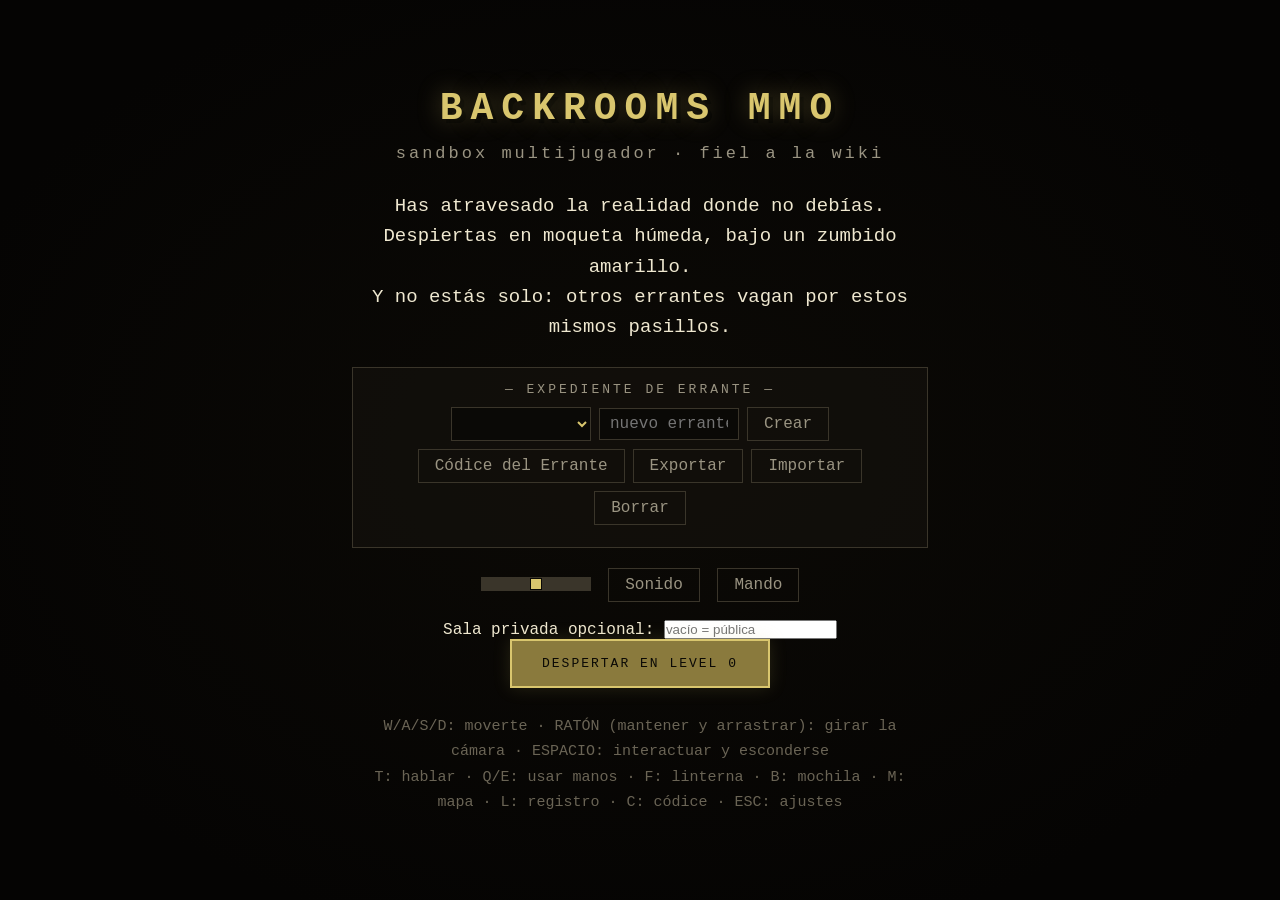
==== game/index.html @ 7c9f1ec0 "v26: sube versión y cache-bust tras la tanda de PRs comunitarios VERSION_JUEGO v25 -> v26 y ?v=251 -" ====
<!doctype html>
<html lang="es">
<head>
<meta charset="utf-8">
<meta name="viewport" content="width=device-width, initial-scale=1">
<title>BACKROOMS MMO</title>
<link rel="stylesheet" href="css/style.css?v=252">
</head>
<body>
<div id="app">
  <!-- Pantalla de título -->
  <div id="screen-title" class="screen">
    <div class="title-box">
      <h1 class="glitch">BACKROOMS MMO</h1>
      <p class="subtitle">sandbox multijugador · fiel a la wiki</p>
      <p class="intro-text">Has atravesado la realidad donde no debías.<br>
      Despiertas en moqueta húmeda, bajo un zumbido amarillo.<br>
      Y no estás solo: otros errantes vagan por estos mismos pasillos.</p>
      <div id="profile-box">
        <p class="profile-title">— EXPEDIENTE DE ERRANTE —</p>
        <div class="profile-row">
          <select id="profile-select"></select>
          <input id="profile-name" type="text" spellcheck="false" placeholder="nuevo errante…" maxlength="24">
          <button id="btn-profile-create" class="btn-small">Crear</button>
        </div>
        <p id="profile-records"></p>
        <div class="profile-row">
          <button id="btn-codex" class="btn-small"><span data-icon="libro" data-icon-size="13"></span> Códice del Errante</button>
          <button id="btn-profile-export" class="btn-small">Exportar</button>
          <button id="btn-profile-import" class="btn-small">Importar</button>
          <input id="profile-import-file" type="file" accept=".json,application/json" style="display:none">
          <button id="btn-profile-del" class="btn-small">Borrar</button>
        </div>
      </div>
      <div class="seed-row">
        <input id="seed-input" type="hidden">
        <label><span data-icon="altavoz" data-icon-size="13"></span> <input type="range" id="vol-slider-title" min="0" max="100" step="1" style="vertical-align:middle;width:110px"></label>
        <button id="btn-sound-menu-title" class="btn-small" style="margin-left:8px;margin-top:0"><span data-icon="engranaje" data-icon-size="13"></span> Sonido</button>
        <button id="btn-gamepad-title" class="btn-small" style="margin-left:8px;margin-top:0">Mando</button>
      </div>
      <div class="room-row">
        <label>Sala privada opcional:
          <input id="room-input" type="password" spellcheck="false" autocomplete="off" placeholder="vacío = pública" maxlength="32">
        </label>
      </div>
      <button id="btn-start" class="btn-big">DESPERTAR EN LEVEL 0</button>
      <p id="title-net" class="warn" style="display:none"></p>
      <button id="btn-continue" class="btn-small" style="display:none">Continuar partida guardada</button>
      <p class="hint">W/A/S/D: moverte · RATÓN (mantener y arrastrar): girar la cámara · ESPACIO: interactuar y esconderse<br>
      T: hablar · Q/E: usar manos · F: linterna · B: mochila · M: mapa · L: registro · C: códice · ESC: ajustes</p>
    </div>
  </div>

  <!-- Tarjeta de entrada a nivel -->
  <div id="screen-card" class="screen" style="display:none">
    <div class="level-card">
      <div class="card-danger" id="card-danger"></div>
      <h2 id="card-name"></h2>
      <p class="card-class" id="card-class"></p>
      <p class="card-desc" id="card-desc"></p>
      <blockquote class="card-quote" id="card-quote"></blockquote>
      <div class="card-rules" id="card-rules"></div>
      <div class="card-foot">
        <a id="card-wiki" href="#" target="_blank" rel="noopener"><span data-icon="libro" data-icon-size="13"></span> Leer la página completa en la wiki</a>
        <button id="btn-enter" class="btn-big">ENTRAR</button>
      </div>
    </div>
  </div>

  <!-- Juego -->
  <div id="screen-game" style="display:none">
    <div id="game-wrap">
      <canvas id="gl-canvas" width="960" height="600" style="display:none"></canvas>
      <canvas id="game-canvas" width="960" height="600"></canvas>
      <button id="btn-log" title="Registro completo (L)"></button>
      <div id="log-panel" style="display:none">
        <h3><span data-icon="pergamino" data-icon-size="14"></span> Registro</h3>
        <div id="log-full"></div>
        <button id="btn-log-close" class="btn-small">Cerrar (L)</button>
      </div>
      <div id="moodles"></div>
      <!-- barras de estado (solo guardián: se habilitan con la contraseña de admin) -->
      <div id="debug-stats" style="display:none">
        <div class="dbg-fila"><span class="dbg-lab">Salud</span><div class="dbg-track"><div id="dbg-salud" class="dbg-fill"></div></div><span class="dbg-v" id="dbg-salud-v"></span></div>
        <div class="dbg-fila"><span class="dbg-lab">Comida</span><div class="dbg-track"><div id="dbg-comida" class="dbg-fill"></div></div><span class="dbg-v" id="dbg-comida-v"></span></div>
        <div class="dbg-fila"><span class="dbg-lab">Bebida</span><div class="dbg-track"><div id="dbg-bebida" class="dbg-fill"></div></div><span class="dbg-v" id="dbg-bebida-v"></span></div>
        <div class="dbg-fila"><span class="dbg-lab">Cordura</span><div class="dbg-track"><div id="dbg-cordura" class="dbg-fill"></div></div><span class="dbg-v" id="dbg-cordura-v"></span></div>
      </div>
      <div id="hud-manos">
        <div class="mano-slot" id="mano-0" title="Mano izquierda"></div>
        <div class="mano-slot" id="mano-1" title="Mano derecha"></div>
        <button id="btn-mochila" title="Mochila (B)"></button>
      </div>
      <div id="backpack-panel" style="display:none">
        <div class="modal-box" id="backpack-box">
          <h3><span data-icon="mochila" data-icon-size="20"></span> Mochila del errante</h3>
          <div id="backpack-layout">
            <div class="bp-mano-col">
              <div class="mano-slot bp-mano" id="bp-mano-0" title="Mano izquierda"></div>
              <span class="bp-label">mano izq.<br>(tecla Q)</span>
            </div>
            <div id="backpack-slots"></div>
            <div class="bp-mano-col">
              <div class="mano-slot bp-mano" id="bp-mano-1" title="Mano derecha"></div>
              <span class="bp-label">mano der.<br>(tecla E)</span>
            </div>
          </div>
          <div id="bp-equipo">
            <span class="bp-eq-label">Vistiendo</span>
            <div class="eq-slot" id="eq-cara" data-tipo="cara"><span class="eq-ph">cara</span></div>
            <div class="eq-slot" id="eq-cuerpo" data-tipo="cuerpo"><span class="eq-ph">cuerpo</span></div>
            <div class="eq-slot" id="eq-pies" data-tipo="pies"><span class="eq-ph">pies</span></div>
            <div id="bp-efectos"></div>
          </div>
          <p class="warn" id="bp-hint">Arrastra a una mano para empuñar, a una ranura de ropa para vestirte (clic: quitar).<br>Clic en un objeto: su ficha. En juego: clic en una mano (o Q/E) la usa.</p>
          <button id="btn-backpack-close" class="btn-small">Cerrar (B)</button>
        </div>
      </div>
      <div id="game-log"></div>
      <div id="dice-overlay" style="display:none"><div id="dice-box"><div id="dice-face">?</div><p id="dice-text"></p></div></div>
      <div id="exit-modal" style="display:none">
        <div class="modal-box">
          <h3><span data-icon="puerta" data-icon-size="15"></span> Salida encontrada</h3>
          <p id="exit-text"></p>
          <p id="exit-warn" class="warn"></p>
          <div class="modal-btns">
            <button id="btn-cross" class="btn-big">CRUZAR</button>
            <button id="btn-stay" class="btn-small">Quedarse</button>
          </div>
        </div>
      </div>
      <div id="journal-panel" style="display:none">
        <h3><span data-icon="libro" data-icon-size="14"></span> Diario de ruta</h3>
        <ol id="journal-list"></ol>
        <button id="btn-journal-close" class="btn-small">Cerrar (J)</button>
      </div>
      <div id="choice-modal" style="display:none">
        <div class="modal-box">
          <h3 id="choice-title"></h3>
          <p id="choice-text"></p>
          <div class="modal-btns" id="choice-btns"></div>
        </div>
      </div>
      <div id="instinto-modal" style="display:none">
        <div class="modal-box" id="instinto-box">
          <h3><span data-icon="ojo" data-icon-size="16"></span> Algo cambia en ti</h3>
          <p id="instinto-text">Las Backrooms te reconocen. Un instinto nuevo se abre paso bajo tu piel — elige cuál dejas entrar. <b>No hay vuelta atrás.</b></p>
          <div id="instinto-cards"></div>
          <p class="warn" style="font-size:13px">Sintonía <span id="instinto-nivel"></span>/100 — cuanto más te adaptas, menos te reconoce la realidad al escapar.</p>
        </div>
      </div>
    </div>
  </div>

  <div id="touch-controls" aria-label="Controles táctiles">
    <div class="touch-dpad">
      <button data-touch="up">▲</button>
      <button data-touch="left">◀</button>
      <button data-touch="down">▼</button>
      <button data-touch="right">▶</button>
    </div>
    <div class="touch-actions">
      <button data-touch="q"><span data-icon="mano" data-icon-size="22"></span></button>
      <button data-touch="e"><span data-icon="mano" data-icon-size="22" data-flip="1"></span></button>
      <button data-touch="act">ESP</button>
      <button data-touch="bag"><span data-icon="mochila" data-icon-size="22"></span></button>
      <button data-touch="map">MAP</button>
    </div>
  </div>

  <!-- Información de objeto -->
  <div id="item-modal" style="display:none">
    <div class="modal-box">
      <h3><span id="item-icon"></span> <span id="item-name"></span></h3>
      <p id="item-desc"></p>
      <p id="item-effect" class="item-effect"></p>
      <a id="item-wiki" href="#" target="_blank" rel="noopener" style="font-size:12px;color:#7a90a8">ficha en la wiki ↗</a>
      <div class="modal-btns">
        <button id="btn-item-use" class="btn-big" style="font-size:12px;padding:10px 20px">USAR</button>
        <button id="btn-item-equip" class="btn-big" style="font-size:12px;padding:10px 20px">EMPUÑAR</button>
        <button id="btn-item-throw" class="btn-small" title="Lánzalo lejos: el golpe distrae a las entidades">Arrojar (distraer)</button>
        <button id="btn-item-drop" class="btn-small">Tirar al suelo</button>
        <button id="btn-item-close" class="btn-small">Cerrar</button>
      </div>
    </div>
  </div>

  <!-- Ajustes de sonido -->
  <div id="sound-menu" style="display:none">
    <div class="modal-box">
      <h3><span data-icon="engranaje" data-icon-size="15"></span> Ajustes</h3>
      <div class="sound-row"><label>General</label><input type="range" id="snd-general" min="0" max="100"><span id="snd-general-v"></span></div>
      <div class="sound-row"><label>Efectos</label><input type="range" id="snd-fx" min="0" max="100"><span id="snd-fx-v"></span></div>
      <div class="sound-row"><label>Ambiente / música</label><input type="range" id="snd-amb" min="0" max="100"><span id="snd-amb-v"></span></div>
      <div class="sound-row"><label>Tirada de dado</label><label class="chk-row"><input type="checkbox" id="opt-dado"> mostrar animación</label></div>
      <div class="sound-row"><label>Pantalla</label><button id="btn-fullscreen" class="btn-small" style="margin-top:0">Pantalla completa</button></div>
      <div class="sound-row" id="admin-row"><label>🔑 Guardián</label>
        <input type="password" id="admin-clave" placeholder="contraseña de admin…" maxlength="64" autocomplete="off">
        <button id="btn-admin" class="btn-small" style="margin-top:0">Entrar</button>
      </div>
      <p id="admin-msg"></p>
      <div class="sound-row" id="debug-row" style="display:none"><label>🐞 Debug</label>
        <select id="debug-nivel"></select>
        <button id="btn-debug-tp" class="btn-small" style="margin-top:0">Teleport</button>
      </div>
      <div id="ctrl-list">
        <b>Controles</b><br>
        W/A/S/D moverte (relativo a la cámara) · RATÓN (mantener y arrastrar) girar la cámara<br>
        ESPACIO interactuar<br>
        Q/E (o clic en la mano) usar mano izq./der. · X esperar · F linterna<br>
        B mochila · 1-6 usar objeto · M mapa · L registro · J diario · C códice · ESC ajustes
      </div>
      <div class="modal-btns">
        <button id="btn-snd-mute" class="btn-small"></button>
        <button id="btn-gamepad-settings" class="btn-small">Configurar Mando</button>
        <button id="btn-snd-close" class="btn-small">Cerrar</button>
      </div>
      <p id="ajustes-version"></p>
    </div>
  </div>

  <!-- Ajustes de Mando -->
  <div id="gamepad-menu" style="display:none; position:absolute; inset:0; align-items:center; justify-content:center; background:rgba(0,0,0,0.8); z-index:90;">
    <div class="modal-box" style="width: 420px; max-width: 90%;">
      <h3>Configuración de Mando</h3>
      <div class="sound-row"><label>Vel. del Cursor</label><input type="range" id="opt-cursor-speed" min="2" max="25"><span id="opt-cursor-speed-v"></span></div>
      <div id="gamepad-mapping-list" style="margin: 15px 0; max-height: 250px; overflow-y: auto; text-align: left; font-size: 14px; border-top: 1px solid #3a352a; padding-top: 10px;">
        <!-- Llenado dinámicamente -->
      </div>
      <p id="gamepad-wait-msg" style="color:var(--amarillo); display:none; margin-bottom:10px;">Pulsa un botón en el mando...</p>
      <div class="modal-btns">
        <button id="btn-gamepad-default" class="btn-small">Por defecto</button>
        <button id="btn-gamepad-close" class="btn-small">Volver</button>
      </div>
    </div>
  </div>

  <!-- Minimapa ampliado -->
  <div id="minimap-big" style="display:none">
    <canvas id="minimap-big-canvas" width="560" height="560"></canvas>
    <p>clic derecho: marcar/borrar una casilla &middot; N o Esc: cerrar</p>
    <button id="minimap-clear" class="btn-small">Limpiar anotaciones</button>
  </div>

  <!-- Códice del Errante (superpuesto, accesible desde título y juego con C) -->
  <div id="codex-panel" style="display:none">
    <div class="codex-box">
      <h2><span data-icon="libro" data-icon-size="17"></span> Códice del Errante — <span id="codex-name"></span></h2>
      <p id="codex-records" class="codex-records"></p>
      <details class="cdx" id="cdx-niveles" open>
        <summary>Niveles transitados <span class="cdx-n" id="cdx-n-niveles"></span></summary>
        <div id="codex-levels"></div>
      </details>
      <details class="cdx">
        <summary>Colección — entidades <span class="cdx-n" id="cdx-n-ent"></span></summary>
        <div id="codex-entidades" class="col-grid"></div>
      </details>
      <details class="cdx">
        <summary>Colección — objetos <span class="cdx-n" id="cdx-n-obj"></span></summary>
        <div id="codex-objetos" class="col-grid"></div>
      </details>
      <details class="cdx">
        <summary>Salidas descubiertas <span class="cdx-n" id="cdx-n-sal"></span></summary>
        <div id="codex-salidas"></div>
      </details>
      <details class="cdx">
        <summary>Últimas expediciones <span class="cdx-n" id="cdx-n-hist"></span></summary>
        <ol id="codex-history"></ol>
      </details>
      <button id="btn-codex-close" class="btn-small">Cerrar (C)</button>
    </div>
  </div>

  <!-- Muerte / victoria -->
  <div id="screen-end" class="screen" style="display:none">
    <div class="end-box">
      <h1 id="end-title"></h1>
      <p id="end-cause"></p>
      <div id="end-stats"></div>
      <h3>Tu recorrido</h3>
      <ol id="end-journal"></ol>
      <button id="btn-again" class="btn-big">DESPERTAR DE NUEVO EN LEVEL 0</button>
      <button id="btn-end-codex" class="btn-small"><span data-icon="libro" data-icon-size="13"></span> Ver códice</button>
      <button id="btn-end-title" class="btn-small">Volver al título</button>
    </div>
  </div>

  <!-- capa de fundido entre pantallas (solo cosmética) -->
  <div id="fade"></div>
</div>

<!-- ?v= rompe la caché del edge (Cloudflare cachea .js/.css por defecto aunque
     el origen no lo pida): SUBIR el número en cada versión, junto con VERSION_JUEGO -->
<script src="js/data.js?v=252"></script>
<script src="js/engine/rng.js?v=252"></script>
<script src="js/mapgen/mapgen.js?v=252"></script>
<script src="js/engine/tiles.js?v=252"></script>
<script src="js/engine/sprites.js?v=252"></script>
<script src="js/engine/effects.js?v=252"></script>
<script src="js/audio-manifest.js?v=252"></script>
<script src="js/engine/sfx.js?v=252"></script>
<script src="js/engine/fov.js?v=252"></script>
<script src="js/systems/entities.js?v=252"></script>
<script src="js/systems/rules.js?v=252"></script>
<script src="js/engine/render.js?v=252"></script>
<script src="js/lib/three.min.js?v=252"></script>
<script src="js/lib/shaders/CopyShader.js?v=252"></script>
<script src="js/lib/shaders/LuminosityHighPassShader.js?v=252"></script>
<script src="js/lib/shaders/GammaCorrectionShader.js?v=252"></script>
<script src="js/lib/postprocessing/EffectComposer.js?v=252"></script>
<script src="js/lib/postprocessing/RenderPass.js?v=252"></script>
<script src="js/lib/postprocessing/ShaderPass.js?v=252"></script>
<script src="js/lib/postprocessing/UnrealBloomPass.js?v=252"></script>
<script src="js/engine/atmos3d.js?v=252"></script>
<script src="js/engine/render3d.js?v=252"></script>
<script src="js/systems/game.js?v=252"></script>
<script src="js/ui/icons.js?v=252"></script>
<script src="js/ui/ui.js?v=252"></script>
<script src="js/ui/minimap.js?v=252"></script>
<script src="js/sim/fisica.js?v=252"></script>
<script src="js/net/otros.js?v=252"></script>
<script src="js/net/cliente.js?v=252"></script>
<script src="js/main.js?v=252"></script>
</body>
</html>
---- game/css/style.css ----
/* BACKROOMS no-clip — estética terminal sucio / Darkwood */
@font-face { font-family: 'Press Start 2P'; src: url('../assets/fonts/PressStart2P-Regular.ttf') format('truetype'); font-display: swap; }
@font-face { font-family: 'VT323'; src: url('../assets/fonts/VT323-Regular.ttf') format('truetype'); font-display: swap; }
* { box-sizing: border-box; margin: 0; padding: 0; }
:root {
  --amarillo: #d9c66e;
  --amarillo-osc: #8a7a3d;
  --hueso: #efe8d0;
  --gris: #9a9482;
  --rojo: #c94a3a;
  --verde: #6aa86a;
  --panel: #14120d;
  --borde: #3a352a;
  --font-title: 'Press Start 2P', 'Courier New', monospace;
  --font-body: 'VT323', 'Courier New', monospace;
  /* --marco (border-image 9-slice) lo inyecta js/ui/icons.js al cargar */
}
html, body { height: 100%; background: #060504; color: var(--hueso);
  font-family: var(--font-body); overflow: hidden; }
#app { height: 100vh; display: flex; align-items: center; justify-content: center; }

/* iconos pixel-art (js/ui/icons.js) */
.icono { image-rendering: pixelated; vertical-align: -3px; }

/* capa de fundido entre pantallas (cosmética; el cambio real es síncrono) */
#fade { position: fixed; inset: 0; background: #000; opacity: 0;
  pointer-events: none; transition: opacity .28s ease-out; z-index: 60; }

/* marco pixel-art 9-slice para paneles importantes */
.marco { border: 8px solid transparent;
  border-image: var(--marco) 8 fill stretch; background: none; }

.screen { position: absolute; inset: 0; display: flex; align-items: center;
  justify-content: center; background: radial-gradient(ellipse at center, #0c0a06 0%, #050403 80%); z-index: 20; }

/* ---------- título ---------- */
.title-box { text-align: center; max-width: 640px; padding: 32px; }
.title-box h1 { font-family: var(--font-title); font-size: 38px; letter-spacing: 8px;
  color: var(--amarillo); line-height: 1.3;
  text-shadow: 0 0 24px rgba(217,198,110,.35), 4px 4px 0 #000; margin-bottom: 10px; }
.glitch { animation: flicker 4s infinite; }
@keyframes flicker {
  0%,93%,100% { opacity: 1; } 94% { opacity: .6; } 95% { opacity: 1; }
  96% { opacity: .3; } 97% { opacity: 1; }
}
.subtitle { color: var(--gris); letter-spacing: 3px; margin-bottom: 28px; font-size: 17px; }
.intro-text { color: var(--hueso); line-height: 1.6; margin-bottom: 24px; font-size: 19px; }
.seed-row { margin-bottom: 18px; color: var(--gris); font-size: 16px; }
.seed-row input { background: #0a0906; border: 1px solid var(--borde); color: var(--amarillo);
  font-family: inherit; font-size: 16px; padding: 6px 10px; width: 180px; }
.hint { margin-top: 26px; color: #6a6455; font-size: 15px; line-height: 1.7; }

.btn-big { display: inline-block; background: var(--amarillo-osc); color: #0a0906;
  border: 2px solid var(--amarillo); font-family: var(--font-title);
  font-size: 13px; letter-spacing: 2px; padding: 15px 30px; cursor: pointer;
  box-shadow: 0 0 18px rgba(217,198,110,.15); transition: all .15s; }
.btn-big:hover { background: var(--amarillo); box-shadow: 0 0 28px rgba(217,198,110,.4); }
.btn-big:active { transform: translateY(2px); box-shadow: 0 0 10px rgba(217,198,110,.2); }
.btn-small { display: inline-block; background: transparent; color: var(--gris);
  border: 1px solid var(--borde); font-family: inherit; font-size: 16px;
  padding: 7px 16px; cursor: pointer; margin-top: 12px; transition: all .12s; }
.btn-small:hover { color: var(--hueso); border-color: var(--gris); }
.btn-small:active { transform: translateY(1px); }

/* ---------- tarjeta de nivel ---------- */
.level-card { max-width: 680px; width: 92%; padding: 34px 38px; position: relative;
  border: 8px solid transparent; border-image: var(--marco) 8 fill stretch;
  box-shadow: 0 0 60px rgba(0,0,0,.9); }
.level-card.card-in { animation: card-in .35s ease-out; }
@keyframes card-in { from { opacity: 0; transform: translateY(16px); } }
.card-danger { position: absolute; top: -4px; left: -4px; right: -4px; height: 5px; }
.level-card h2 { font-family: var(--font-title); color: var(--amarillo);
  font-size: 17px; line-height: 1.5; margin-bottom: 8px; }
.card-class { color: var(--gris); font-size: 16px; letter-spacing: 1px; margin-bottom: 18px; }
.card-desc { line-height: 1.55; font-size: 19px; margin-bottom: 16px; }
.card-quote { border-left: 3px solid var(--amarillo-osc); padding-left: 14px;
  color: #b8ad8a; font-style: italic; font-size: 17px; margin-bottom: 18px; }
.card-rules { display: flex; flex-wrap: wrap; gap: 8px; margin-bottom: 22px; }
.card-rules span { background: #201c12; border: 1px solid var(--borde);
  padding: 4px 10px; font-size: 15px; color: #cfc49a; display: inline-flex;
  align-items: center; gap: 5px; }
.card-foot { display: flex; align-items: center; justify-content: space-between; }
.card-foot a { color: #7a90a8; font-size: 15px; }

/* ---------- juego ---------- */
#screen-game { position: absolute; inset: 0; display: flex; align-items: center;
  justify-content: center; background: #030302; padding: env(safe-area-inset-top) env(safe-area-inset-right) env(safe-area-inset-bottom) env(safe-area-inset-left); }
#game-wrap { position: relative; width: var(--game-w, 960px); height: var(--game-h, 600px);
  max-width: 100vw; max-height: calc(var(--vh, 1vh) * 100); touch-action: none; }
#game-canvas { display: block; width: 100%; height: 100%; background: #000; border: 1px solid #22201a;
  box-shadow: 0 0 80px rgba(0,0,0,1); image-rendering: pixelated; touch-action: none; }
#gl-canvas { position: absolute; top: 0; left: 0; width: 100%; height: 100%; border: 1px solid #22201a; touch-action: none; }
#game-wrap.modo3d #game-canvas { position: relative; background: transparent; box-shadow: none; }
#vol-slider-title { -webkit-appearance: none; appearance: none; width: 90px; height: 4px;
  background: #3a352a; outline: none; cursor: pointer; vertical-align: middle; }
#vol-slider-title::-webkit-slider-thumb {
  -webkit-appearance: none; appearance: none; width: 12px; height: 12px;
  background: var(--amarillo); border: 1px solid #0a0906; cursor: pointer; }
/* v16: botón-pergamino del registro completo + moodles de estado (arriba) */
#btn-log { position: absolute; top: 10px; left: 10px; width: 28px; height: 28px;
  background: rgba(10,9,6,.72); border: 1px solid var(--borde); cursor: pointer;
  display: flex; align-items: center; justify-content: center; z-index: 12; }
#btn-log:hover { border-color: var(--amarillo-osc); box-shadow: 0 0 8px rgba(217,198,110,.25); }
#log-panel { position: absolute; top: 44px; left: 10px; width: 360px; max-height: 68%;
  overflow: auto; background: rgba(12,11,7,.95); border: 1px solid var(--borde);
  padding: 12px 16px; z-index: 13; }
#log-panel h3 { color: var(--amarillo); font-size: 16px; margin-bottom: 8px; }
#log-full p { font-size: 14px; line-height: 1.45; color: #cfc8b0; margin-bottom: 1px; }
#log-full p.danger { color: #e88a7a; } #log-full p.good { color: #a8d8a0; }
#log-full p.event { color: #d8c88a; font-style: italic; }
#moodles { position: absolute; top: 10px; right: 10px; display: flex;
  flex-direction: column; gap: 6px; align-items: flex-end; pointer-events: auto; }
.moodle { width: 34px; height: 34px; border-radius: 50%; display: flex;
  align-items: center; justify-content: center; background: rgba(10,9,6,.75);
  border: 2px solid; box-shadow: 0 0 6px rgba(0,0,0,.6); }
.moodle-1 { border-color: #d9a531; }
.moodle-2 { border-color: #e0742c; }
.moodle-3 { border-color: #d94a35; animation: moodle-pulse 1.1s infinite; }
.moodle-sint { border-color: var(--amarillo); box-shadow: 0 0 10px rgba(217,198,110,.35); }
@keyframes moodle-pulse { 50% { transform: scale(1.14); box-shadow: 0 0 12px rgba(217,74,53,.55); } }

/* ---------- Instintos (v18) ---------- */
#instinto-modal { position: absolute; inset: 0; background: rgba(0,0,0,.72);
  display: flex; align-items: center; justify-content: center; z-index: 19; }
#instinto-box { max-width: 620px; }
#instinto-cards { display: flex; gap: 12px; margin: 16px 0 10px; }
.inst-card { flex: 1; background: #0f0e0a; border: 1px solid var(--borde);
  border-top: 3px solid var(--amarillo-osc); padding: 14px 12px; cursor: pointer;
  text-align: center; transition: all .12s; }
.inst-card:hover { border-color: var(--amarillo); background: #17140c;
  box-shadow: 0 0 16px rgba(217,198,110,.25); transform: translateY(-2px); }
.inst-card h4 { color: var(--amarillo); font-size: 15px; margin: 8px 0 6px; }
.inst-card p { font-size: 13.5px; line-height: 1.4; color: #cfc8b0; }
/* v15: HUD limpio — solo manos + mochila (todo lo demás es contextual) */
#hud-manos { position: absolute; right: 14px; bottom: 14px; display: flex;
  gap: 8px; align-items: center; }
.mano-slot { width: 48px; height: 48px; background: rgba(10,9,6,.72);
  border: 1px solid var(--borde); border-bottom-width: 3px; position: relative;
  cursor: pointer; color: #55503f; font-size: 18px; overflow: hidden; }
.mano-slot:hover { border-color: var(--amarillo-osc); }
.mano-slot.activa { border-color: var(--amarillo); box-shadow: 0 0 10px rgba(217,198,110,.35); }
/* v16: mano pixel-art de fondo (espejada según el lado) + objeto encima */
.mano-img { position: absolute; bottom: 1px; left: 50%; margin-left: -15px; opacity: .95; }
.mano-slot.vacia .mano-img { opacity: .3; }
.mano-item { position: absolute; top: 3px; left: 50%; margin-left: -11px;
  filter: drop-shadow(1px 1px 0 rgba(0,0,0,.8)); }
/* v19: atajo de teclado en pequeñito en la esquina de cada mano */
.k-mano { position: absolute; top: 1px; right: 3px; font-size: 11px;
  color: #6a6455; z-index: 1; text-shadow: 1px 1px 0 #000; }
#btn-mochila { width: 52px; height: 52px; background: rgba(16,14,9,.8);
  border: 1px solid var(--amarillo-osc); cursor: pointer; display: flex;
  align-items: center; justify-content: center; margin-left: 6px; }
#btn-mochila:hover { box-shadow: 0 0 12px rgba(217,198,110,.3); }
#backpack-panel { position: absolute; inset: 0; background: rgba(0,0,0,.6);
  display: flex; align-items: center; justify-content: center; z-index: 15; }
/* v17: mochila inmersiva — bolsillos de tela cosida y manos a los lados */
#backpack-box { max-width: 560px; }
#backpack-box h3 { display: flex; align-items: center; gap: 8px; }
#backpack-layout { display: flex; align-items: center; justify-content: center;
  gap: 18px; margin: 16px 0 10px;
  background: radial-gradient(ellipse at 50% 30%, #241c12, #14100a 75%);
  border: 2px solid #3d2f1c; border-radius: 6px; padding: 16px 14px;
  outline: 1px dashed #5a4a2e; outline-offset: -7px; }
.bp-mano-col { display: flex; flex-direction: column; align-items: center; gap: 5px; }
.bp-label { font-size: 12px; color: #8a8470; text-align: center; line-height: 1.25; }
.bp-mano { width: 62px; height: 62px; }
#backpack-slots { display: grid; grid-template-columns: repeat(3, 62px); gap: 10px; }
.inv-slot { width: 62px; height: 62px;
  background: radial-gradient(circle at 50% 35%, #221a10, #120e08 80%);
  border: 2px solid #3d2f1c; border-radius: 4px;
  box-shadow: inset 0 3px 8px rgba(0,0,0,.75); display: flex; flex-direction: column;
  align-items: center; justify-content: center; font-size: 10px; cursor: pointer;
  color: var(--hueso); position: relative; }
.inv-slot:hover { border-color: var(--amarillo-osc); }
.inv-slot .k { position: absolute; top: 1px; left: 4px; color: #6a6455; font-size: 12px; }
.inv-slot .nombre { font-size: 10.5px; color: #b8ad8a; max-width: 58px; overflow: hidden;
  text-overflow: ellipsis; white-space: nowrap; margin-top: 2px; }
#bp-hint { font-size: 13.5px; line-height: 1.45; }
/* v20: equipamiento vestible + efectos activos */
#bp-equipo { display: flex; align-items: center; gap: 8px; margin: 4px 0 8px;
  padding: 8px 10px; background: #0d0b07; border: 1px solid var(--borde); flex-wrap: wrap; }
.bp-eq-label { color: var(--gris); font-size: 13px; letter-spacing: 1px; }
.eq-slot { width: 44px; height: 44px; background: radial-gradient(circle at 50% 40%, #1d1710, #100c07 85%);
  border: 2px solid #3d2f1c; border-radius: 4px; display: flex; align-items: center;
  justify-content: center; cursor: pointer; position: relative;
  box-shadow: inset 0 2px 6px rgba(0,0,0,.7); }
.eq-slot:hover { border-color: var(--amarillo-osc); }
.eq-slot.puesto { border-color: var(--amarillo-osc); }
.eq-ph { color: #55503f; font-size: 11px; }
#bp-efectos { display: flex; flex-wrap: wrap; gap: 5px; margin-left: auto; max-width: 55%;
  justify-content: flex-end; }
.fx { display: inline-flex; align-items: center; gap: 4px; background: #14200f;
  border: 1px solid #3a5a2e; color: #a8d8a0; font-size: 12px; padding: 2px 8px;
  border-radius: 9px; cursor: default; }
.fx.fx-mal { background: #200f0f; border-color: #5a2e2e; color: #e8a09a; }

/* v20: tooltips instantáneos (moodles a la izquierda, chips hacia arriba) */
.tip-left, .tip-up { position: relative; }
.tip-left:hover::after, .tip-up:hover::after {
  content: attr(data-tip); position: absolute; z-index: 45; pointer-events: none;
  background: #14120d; border: 1px solid var(--amarillo-osc); color: var(--hueso);
  padding: 7px 10px; font-size: 13px; line-height: 1.4; width: max-content;
  max-width: 250px; box-shadow: 0 0 14px rgba(0,0,0,.85); white-space: normal; }
.tip-left:hover::after { right: calc(100% + 10px); top: 50%; transform: translateY(-50%); }
.tip-up:hover::after { bottom: calc(100% + 8px); left: 50%; transform: translateX(-50%); }
#ctrl-list { margin-top: 14px; color: var(--gris); font-size: 15px; line-height: 1.7;
  border-top: 1px solid var(--borde); padding-top: 10px; }
#ctrl-list b { color: var(--hueso); letter-spacing: 1px; }
#item-modal { position: absolute; inset: 0; background: rgba(0,0,0,.6);
  display: flex; align-items: center; justify-content: center; z-index: 17; }
#item-icon { font-size: 22px; }
.item-effect { color: var(--amarillo); font-size: 13px; }
#sound-menu { position: absolute; inset: 0; background: rgba(0,0,0,.6);
  display: flex; align-items: center; justify-content: center; z-index: 18; }
.sound-row { display: flex; align-items: center; gap: 12px; margin: 12px 0; font-size: 13px; }
.sound-row label { width: 130px; color: var(--hueso); }
.sound-row input[type=range] { flex: 1; -webkit-appearance: none; appearance: none; height: 4px;
  background: #3a352a; outline: none; cursor: pointer; }
.sound-row input[type=range]::-webkit-slider-thumb { -webkit-appearance: none; appearance: none;
  width: 13px; height: 13px; background: var(--amarillo); border: 1px solid #0a0906; cursor: pointer; }
/* v20: el checkbox del dado se veía como un slider vacío — ahora es un checkbox */
.chk-row input[type=checkbox] { width: 15px; height: 15px; accent-color: var(--amarillo);
  cursor: pointer; vertical-align: middle; margin-right: 6px; }
/* v20.2: fila de debug (teleport a niveles) */
#debug-nivel { flex: 1; background: #0a0906; border: 1px solid var(--borde);
  color: var(--amarillo); font-family: inherit; font-size: 14px; padding: 5px 8px;
  cursor: pointer; min-width: 0; }
#debug-row { border-top: 1px dashed var(--borde); padding-top: 10px; }
/* v23: contraseña de guardián + versión del juego en Ajustes */
#admin-row { border-top: 1px dashed var(--borde); padding-top: 10px; }
#admin-clave { flex: 1; background: #0a0906; border: 1px solid var(--borde);
  color: var(--amarillo); font-family: inherit; font-size: 14px; padding: 5px 8px;
  min-width: 0; outline: none; }
#admin-clave:focus { border-color: var(--amarillo-osc); }
#admin-msg { margin: 2px 0 0 142px; color: #e88a7a; font-size: 12px; min-height: 14px; }
/* v25: cámara libre con el ratón (mantener y arrastrar) */
#game-wrap.orbitando { cursor: grabbing; }
#game-wrap canvas { cursor: grab; }
/* v25: pantalla completa real — el lienzo llena el monitor, sin bordes */
body.fs #game-canvas, body.fs #gl-canvas { border: none; box-shadow: none; }
#ajustes-version { margin-top: 10px; text-align: right; color: var(--gris);
  font-size: 12px; opacity: .8; }
/* v23.3: motivo visible cuando el título no puede conectar */
#title-net { margin: 8px auto 0; max-width: 440px; color: #e88a7a;
  font-size: 14px; line-height: 1.4; }
/* v23: barras de guardián (salud/comida/bebida/cordura) — abajo-izquierda */
#debug-stats { position: absolute; left: 14px; bottom: 14px; display: flex;
  flex-direction: column; gap: 4px; background: rgba(10,9,6,.72);
  border: 1px solid var(--borde); padding: 8px 10px; pointer-events: none; }
.dbg-fila { display: flex; align-items: center; gap: 8px; font-size: 12px; }
.dbg-lab { width: 56px; color: var(--hueso); }
.dbg-track { width: 130px; height: 8px; background: #201c12;
  border: 1px solid #3a352a; }
.dbg-fill { height: 100%; width: 0; transition: width .25s ease-out; }
.dbg-v { width: 26px; text-align: right; color: var(--gris); }
.sound-row span { width: 36px; text-align: right; color: var(--gris); font-size: 12px; }
.chk-row { flex: 1; color: var(--gris); font-size: 13px; cursor: pointer; }
.chk-row input { accent-color: var(--amarillo); cursor: pointer; vertical-align: middle; }

#minimap { position: absolute; top: 40px; right: 12px; background: rgba(6,5,3,.82);
  border: 1px solid var(--borde); cursor: pointer; image-rendering: pixelated; }
#minimap:hover { border-color: var(--amarillo-osc); }
#minimap-big { position: absolute; inset: 0; background: rgba(0,0,0,.75);
  display: flex; flex-direction: column; align-items: center; justify-content: center;
  z-index: 16; cursor: pointer; }
#minimap-big canvas { background: rgba(6,5,3,.95); border: 1px solid var(--amarillo-osc);
  image-rendering: pixelated; max-width: 84vmin; max-height: 84vmin; }
#minimap-big p { color: var(--gris); font-size: 12px; margin-top: 10px; }

/* v16: registro contextual arriba a la izquierda — pequeño y efímero */
#game-log { position: absolute; left: 44px; top: 10px; width: 340px; max-height: 84px;
  overflow: hidden; font-size: 13px; line-height: 1.35; color: #cfc8b0;
  text-shadow: 1px 1px 2px #000; pointer-events: none; display: flex;
  flex-direction: column; align-items: flex-start; }
#game-log p { background: rgba(8,7,4,.5); padding: 1px 8px; margin-bottom: 2px;
  transition: opacity 1s ease-out; }
#game-log p.log-out { opacity: 0; }
#game-log p.danger { color: #e88a7a; } #game-log p.good { color: #a8d8a0; }
#game-log p.event { color: #d8c88a; font-style: italic; }

#touch-controls { display: none; position: fixed; inset: auto 0 16px 0; z-index: 45;
  pointer-events: none; justify-content: space-between; align-items: flex-end;
  padding: 0 max(18px, env(safe-area-inset-right)) 0 max(18px, env(safe-area-inset-left));
  touch-action: none; user-select: none; }
#touch-controls button { pointer-events: auto; min-width: 52px; min-height: 48px;
  background: rgba(10,9,6,.74); border: 1px solid var(--borde); color: var(--hueso);
  font: 13px var(--font-title); box-shadow: 0 0 12px rgba(0,0,0,.45);
  touch-action: none; -webkit-tap-highlight-color: transparent; }
#touch-controls button:active { border-color: var(--amarillo); color: var(--amarillo);
  transform: translateY(1px); }
.touch-dpad { display: grid; grid-template-columns: repeat(3, 54px); grid-template-rows: repeat(3, 50px); gap: 4px; }
.touch-dpad [data-touch="up"] { grid-column: 2; grid-row: 1; }
.touch-dpad [data-touch="left"] { grid-column: 1; grid-row: 2; }
.touch-dpad [data-touch="down"] { grid-column: 2; grid-row: 3; }
.touch-dpad [data-touch="right"] { grid-column: 3; grid-row: 2; }
.touch-actions { display: grid; grid-template-columns: repeat(2, 58px); gap: 7px; }

@media (pointer: coarse) {
  body.game-active #touch-controls { display: flex; }
  #hud-manos { display: none; }
  #screen-game { align-items: center; justify-content: center; overflow: hidden; }
  #game-wrap { max-width: 100vw; max-height: calc(var(--vh, 1vh) * 100); overflow: hidden; }
  #btn-log { top: max(8px, env(safe-area-inset-top)); left: max(8px, env(safe-area-inset-left)); }
  #btn-game-menu { top: max(8px, env(safe-area-inset-top)); left: calc(max(8px, env(safe-area-inset-left)) + 36px); }
  #game-log { left: calc(max(8px, env(safe-area-inset-left)) + 74px); top: max(8px, env(safe-area-inset-top)); width: min(42vw, 300px); }
  #moodles { top: max(8px, env(safe-area-inset-top)); right: max(8px, env(safe-area-inset-right)); transform: scale(.9); transform-origin: top right; }
  .title-box { max-width: 96vw; max-height: calc(var(--vh, 1vh) * 96); padding: 18px; overflow: auto; }
  .title-box h1 { font-size: clamp(22px, 7vw, 34px); letter-spacing: clamp(3px, 1.2vw, 8px); }
  .intro-text { font-size: 18px; }
  .room-row input { width: min(180px, 46vw); }
  .hint { display: none; }
  .modal-box { max-width: 94vw; max-height: calc(var(--vh, 1vh) * 92); overflow: auto; }
  #backpack-box { max-width: 94vw; max-height: calc(var(--vh, 1vh) * 92); overflow: auto; }
  #backpack-layout { gap: 10px; padding: 12px 10px; }
  #backpack-slots { grid-template-columns: repeat(3, 56px); gap: 8px; }
  .inv-slot { width: 56px; height: 56px; }
  .bp-mano { width: 56px; height: 56px; }
  #bp-efectos { max-width: 100%; justify-content: flex-start; }
}
@media (pointer: coarse) and (orientation: portrait) {
  body.game-active #rotate-overlay,
  body.card-active #rotate-overlay { display: flex; }
}
@media (pointer: coarse) and (orientation: landscape) {
  #touch-controls { inset: auto env(safe-area-inset-right) max(8px, env(safe-area-inset-bottom)) env(safe-area-inset-left);
    padding: 0 12px; }
  #touch-controls button { min-width: 58px; min-height: 52px; }
}
@media (pointer: coarse) and (orientation: landscape) and (max-height: 430px) {
  #touch-controls { padding: 0 8px; }
  #touch-controls button { min-width: 46px; min-height: 42px; font-size: 11px; }
  .touch-dpad { grid-template-columns: repeat(3, 48px); grid-template-rows: repeat(3, 42px); gap: 3px; }
  .touch-actions { grid-template-columns: repeat(2, 50px); gap: 5px; }
  #moodles { transform: scale(.78); }
  #game-log { display: none; }
}

/* ---------- dado ---------- */
#dice-overlay { position: absolute; inset: 0; background: rgba(0,0,0,.55);
  display: flex; align-items: center; justify-content: center; z-index: 15; }
#dice-box { text-align: center; }
#dice-face { width: 96px; height: 96px; margin: 0 auto 14px;
  border: 8px solid transparent; border-image: var(--marco) 8 fill stretch;
  display: flex; align-items: center; justify-content: center;
  font-family: var(--font-title); font-size: 30px; color: var(--amarillo);
  box-shadow: 0 0 40px rgba(217,198,110,.3); }
#dice-face.rolling { animation: shake .1s infinite; }
@keyframes shake { 0%{transform:rotate(-4deg)} 50%{transform:rotate(4deg)} 100%{transform:rotate(-2deg)} }
#dice-text { color: var(--hueso); font-size: 17px; text-shadow: 1px 1px 2px #000; }

/* ---------- modal salida ---------- */
#exit-modal, #choice-modal { position: absolute; inset: 0; background: rgba(0,0,0,.6);
  display: flex; align-items: center; justify-content: center; z-index: 14; }
.modal-box { border: 8px solid transparent; border-image: var(--marco) 8 fill stretch;
  max-width: 480px; width: 90%; padding: 24px 28px; }
.modal-box h3 { color: var(--amarillo); font-size: 20px; margin-bottom: 12px; }
.modal-box p { font-size: 17px; line-height: 1.5; margin-bottom: 10px; }
.modal-box .warn { color: #e8a05a; font-size: 15px; }
.modal-btns { display: flex; gap: 10px; row-gap: 8px; align-items: center; margin-top: 14px;
  flex-wrap: wrap; } /* v20: USAR/EMPUÑAR/Arrojar/Tirar/Cerrar caben en dos filas */
#item-modal .btn-big { font-size: 11px !important; padding: 9px 16px !important; }
#item-modal .btn-small { margin-top: 0; padding: 7px 12px; font-size: 15px; }

/* ---------- diario ---------- */
#journal-panel { position: absolute; top: 40px; right: 12px; width: 250px; max-height: 70%;
  overflow: auto; background: rgba(12,11,7,.94); border: 1px solid var(--borde);
  padding: 16px; z-index: 13; }
#journal-panel h3 { color: var(--amarillo); font-size: 17px; margin-bottom: 10px; }
#journal-panel ol { padding-left: 20px; font-size: 15px; line-height: 1.6; color: #cfc8b0; }

/* ---------- perfiles ---------- */
#profile-box { background: rgba(20,18,13,.65); border: 1px solid var(--borde);
  padding: 14px 18px; margin-bottom: 20px; }
.profile-title { color: var(--gris); font-size: 13px; letter-spacing: 3px; margin-bottom: 10px; }
.profile-row { display: flex; gap: 8px; justify-content: center; align-items: center;
  flex-wrap: wrap; margin-bottom: 8px; }
.profile-row .btn-small { margin-top: 0; }
#profile-select, #profile-name { background: #0a0906; border: 1px solid var(--borde);
  color: var(--amarillo); font-family: inherit; padding: 6px 10px; font-size: 16px; }
#profile-select { min-width: 140px; }
#profile-name { width: 140px; }
#profile-records { color: #8a8470; font-size: 15px; margin: 4px 0 8px; }

/* ---------- códice ---------- */
#codex-panel { position: fixed; inset: 0; background: rgba(3,3,2,.88);
  display: flex; align-items: center; justify-content: center; z-index: 30; }
.codex-box { width: min(720px, 94vw); max-height: 88vh; overflow: auto;
  border: 8px solid transparent; border-image: var(--marco) 8 fill stretch;
  padding: 24px 30px; }
.codex-box h2 { color: var(--amarillo); font-size: 22px; margin-bottom: 6px; }
.codex-records { color: var(--gris); font-size: 16px; margin-bottom: 18px; }
.codex-box h3 { color: var(--gris); font-size: 16px; letter-spacing: 1px; margin: 18px 0 8px; }
#codex-history { padding-left: 34px; font-size: 14px; line-height: 1.65; color: #cfc8b0; }

/* v19: códice compacto — secciones y niveles como DESPLEGABLES */
details.cdx { border: 1px solid var(--borde); background: #0d0c08; margin-bottom: 8px; }
details.cdx > summary { cursor: pointer; padding: 9px 14px; color: var(--amarillo);
  font-size: 16px; letter-spacing: 1px; list-style: none;
  display: flex; align-items: center; gap: 8px; user-select: none; }
details.cdx > summary::-webkit-details-marker { display: none; }
details.cdx > summary::before { content: '▸'; color: var(--amarillo-osc);
  transition: transform .15s; font-size: 14px; }
details.cdx[open] > summary::before { transform: rotate(90deg); }
details.cdx > summary:hover { background: #14120c; }
.cdx-n { margin-left: auto; color: var(--gris); font-size: 14px; letter-spacing: 0; }
details.cdx > div, details.cdx > ol { padding: 6px 14px 12px; }
.cdx-nivel { border: 1px solid var(--borde); border-left: 4px solid #888;
  margin-bottom: 4px; background: #0f0e0a; }
.cdx-nivel > summary { list-style: none; cursor: pointer; padding: 6px 10px;
  font-size: 15px; color: var(--hueso); display: flex; gap: 7px; align-items: center;
  user-select: none; }
.cdx-nivel > summary::-webkit-details-marker { display: none; }
.cdx-nivel > summary:hover { background: #16130d; }
.cdx-nivel .meta-min { margin-left: auto; color: #8a8470; font-size: 13px; white-space: nowrap; }
.cdx-nivel .cuerpo { padding: 4px 12px 10px; }
.cdx-nivel .meta { color: #8a8470; font-size: 13.5px; margin-bottom: 6px; }
.cdx-nivel .desc { color: #cfc8b0; font-size: 14.5px; line-height: 1.45; }
.cdx-nivel .stats { color: var(--amarillo); font-size: 14px; margin-top: 6px; }
.cdx-nivel a { color: #7a90a8; font-size: 13.5px; }
.cdx-nivel ul { padding-left: 18px; color: #cfc8b0; font-size: 14px; line-height: 1.5; }

/* colección de coleccionables (v15) */
.col-grid { display: flex; flex-wrap: wrap; gap: 6px; margin-bottom: 4px; }
.col-cuenta { width: 100%; color: var(--amarillo); font-size: 14px; margin-bottom: 2px; }
.col-card { width: 78px; padding: 6px 3px 5px; background: #0f0e0a; text-align: center;
  border: 1px solid var(--borde); font-size: 11.5px; line-height: 1.2; color: #cfc8b0;
  position: relative; }
.col-wiki { position: absolute; top: 1px; right: 2px; opacity: .55; line-height: 0; }
.col-wiki:hover { opacity: 1; }
.col-card img { image-rendering: pixelated; display: block; margin: 0 auto 4px; }
.col-card.col-locked { color: #5a5546; }
.col-nivel { border: 1px solid var(--borde); background: #0f0e0a; padding: 10px 14px;
  margin-bottom: 8px; font-size: 15px; }
.col-nivel ul { padding-left: 20px; color: #cfc8b0; line-height: 1.55; }
.col-nivel .col-locked, li.col-locked { color: #5a5546; font-style: italic; }

/* ---------- fin ---------- */
.end-box { max-width: 620px; width: 92%;
  border: 8px solid transparent; border-image: var(--marco) 8 fill stretch;
  padding: 34px 38px; max-height: 90vh; overflow: auto; }
.end-box h1 { font-family: var(--font-title); font-size: 22px; line-height: 1.5; margin-bottom: 12px; }
.end-box h1.muerte { color: var(--rojo); text-shadow: 0 0 24px rgba(201,74,58,.4); }
.end-box h1.victoria { color: var(--verde); text-shadow: 0 0 24px rgba(106,168,106,.4); }
#end-cause { color: var(--hueso); font-size: 18px; line-height: 1.5; margin-bottom: 18px; }
#end-stats { display: flex; gap: 22px; margin-bottom: 22px; color: var(--gris); font-size: 15px; }
#end-stats b { color: var(--amarillo); display: block; font-family: var(--font-title); font-size: 14px; padding-bottom: 4px; }
.end-box h3 { color: var(--gris); font-size: 16px; margin-bottom: 8px; letter-spacing: 1px; }
#end-journal { padding-left: 22px; font-size: 16px; line-height: 1.7; color: #cfc8b0; margin-bottom: 26px; }
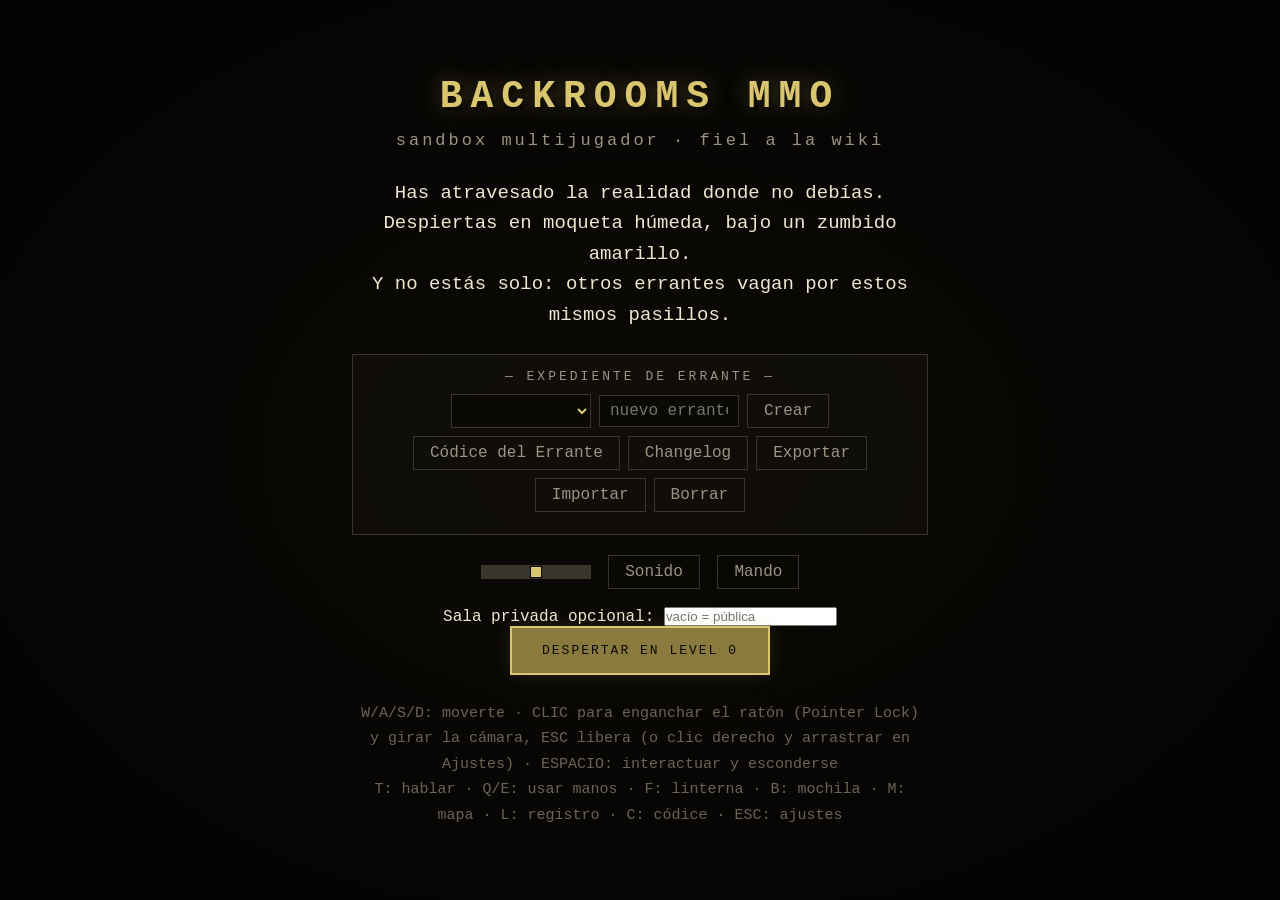
==== commit 34929d26: "v27.3: corrige texto impreciso en la entrada v23 del Changelog 'Meses de ajuste fino' era falso: los" ====
--- a/game/index.html
+++ b/game/index.html
@@ -4,7 +4,7 @@
 <meta charset="utf-8">
 <meta name="viewport" content="width=device-width, initial-scale=1">
 <title>BACKROOMS MMO</title>
-<link rel="stylesheet" href="css/style.css?v=252">
+<link rel="stylesheet" href="css/style.css?v=262">
 </head>
 <body>
 <div id="app">
@@ -26,6 +26,7 @@
         <p id="profile-records"></p>
         <div class="profile-row">
           <button id="btn-codex" class="btn-small"><span data-icon="libro" data-icon-size="13"></span> Códice del Errante</button>
+          <button id="btn-changelog" class="btn-small"><span data-icon="reloj" data-icon-size="13"></span> Changelog</button>
           <button id="btn-profile-export" class="btn-small">Exportar</button>
           <button id="btn-profile-import" class="btn-small">Importar</button>
           <input id="profile-import-file" type="file" accept=".json,application/json" style="display:none">
@@ -46,7 +47,7 @@
       <button id="btn-start" class="btn-big">DESPERTAR EN LEVEL 0</button>
       <p id="title-net" class="warn" style="display:none"></p>
       <button id="btn-continue" class="btn-small" style="display:none">Continuar partida guardada</button>
-      <p class="hint">W/A/S/D: moverte · RATÓN (mantener y arrastrar): girar la cámara · ESPACIO: interactuar y esconderse<br>
+      <p class="hint">W/A/S/D: moverte · CLIC para enganchar el ratón (Pointer Lock) y girar la cámara, ESC libera (o clic derecho y arrastrar en Ajustes) · ESPACIO: interactuar y esconderse<br>
       T: hablar · Q/E: usar manos · F: linterna · B: mochila · M: mapa · L: registro · C: códice · ESC: ajustes</p>
     </div>
   </div>
@@ -193,19 +194,44 @@
       <div class="sound-row"><label>Efectos</label><input type="range" id="snd-fx" min="0" max="100"><span id="snd-fx-v"></span></div>
       <div class="sound-row"><label>Ambiente / música</label><input type="range" id="snd-amb" min="0" max="100"><span id="snd-amb-v"></span></div>
       <div class="sound-row"><label>Tirada de dado</label><label class="chk-row"><input type="checkbox" id="opt-dado"> mostrar animación</label></div>
+      <div class="sound-row">
+        <label>Modo de cámara</label>
+        <select id="opt-camara-modo">
+          <option value="libre">Cámara libre (Pointer Lock)</option>
+          <option value="clic">Clic derecho y arrastrar</option>
+        </select>
+      </div>
+      <div class="sound-row"><label>Giro de cámara</label>
+        <label class="chk-row"><input type="checkbox" id="opt-camara-invertir"> Invertir arrastre horizontal</label>
+      </div>
+      <div class="sound-row"><label>Sensibilidad</label>
+        <input type="range" id="opt-camara-sens" min="10" max="300" step="5">
+        <span id="opt-camara-sens-v"></span>
+      </div>
       <div class="sound-row"><label>Pantalla</label><button id="btn-fullscreen" class="btn-small" style="margin-top:0">Pantalla completa</button></div>
       <div class="sound-row" id="admin-row"><label>🔑 Guardián</label>
         <input type="password" id="admin-clave" placeholder="contraseña de admin…" maxlength="64" autocomplete="off">
         <button id="btn-admin" class="btn-small" style="margin-top:0">Entrar</button>
       </div>
       <p id="admin-msg"></p>
-      <div class="sound-row" id="debug-row" style="display:none"><label>🐞 Debug</label>
-        <select id="debug-nivel"></select>
-        <button id="btn-debug-tp" class="btn-small" style="margin-top:0">Teleport</button>
+      <div id="debug-container" style="display:none;">
+        <div style="font-weight: bold; color: var(--amarillo); margin-bottom: 8px; font-size: 14px; display: flex; align-items: center; gap: 6px;">
+          <span>🐞</span> Opciones de Guardián
+        </div>
+        <div class="sound-row" style="margin: 6px 0;">
+          <label style="flex: 0 0 100px;">Teletransporte</label>
+          <select id="debug-nivel"></select>
+          <button id="btn-debug-tp" class="btn-small" style="margin-top:0; margin-left: 8px;">Teleport</button>
+        </div>
+        <div class="sound-row" style="margin: 6px 0;">
+          <label style="flex: 0 0 100px;">Generar Objeto</label>
+          <select id="debug-objeto"></select>
+          <button id="btn-debug-item" class="btn-small" style="margin-top:0; margin-left: 8px;">Añadir</button>
+        </div>
       </div>
       <div id="ctrl-list">
         <b>Controles</b><br>
-        W/A/S/D moverte (relativo a la cámara) · RATÓN (mantener y arrastrar) girar la cámara<br>
+        W/A/S/D moverte (relativo a la cámara) · CLIC engancha el ratón (Pointer Lock) y gira la cámara, ESC libera (o clic derecho y arrastrar en Ajustes)<br>
         ESPACIO interactuar<br>
         Q/E (o clic en la mano) usar mano izq./der. · X esperar · F linterna<br>
         B mochila · 1-6 usar objeto · M mapa · L registro · J diario · C códice · ESC ajustes
@@ -268,6 +294,16 @@
         <ol id="codex-history"></ol>
       </details>
       <button id="btn-codex-close" class="btn-small">Cerrar (C)</button>
+    </div>
+  </div>
+
+  <!-- Changelog (accesible desde título) -->
+  <div id="changelog-panel" style="display:none">
+    <div class="codex-box">
+      <h2><span data-icon="reloj" data-icon-size="17"></span> Changelog</h2>
+      <p class="codex-records">Qué ha cambiado en el juego, versión a versión — lo más reciente arriba.</p>
+      <div id="changelog-list"></div>
+      <button id="btn-changelog-close" class="btn-small">Cerrar</button>
     </div>
   </div>
 
@@ -291,35 +327,36 @@
 
 <!-- ?v= rompe la caché del edge (Cloudflare cachea .js/.css por defecto aunque
      el origen no lo pida): SUBIR el número en cada versión, junto con VERSION_JUEGO -->
-<script src="js/data.js?v=252"></script>
-<script src="js/engine/rng.js?v=252"></script>
-<script src="js/mapgen/mapgen.js?v=252"></script>
-<script src="js/engine/tiles.js?v=252"></script>
-<script src="js/engine/sprites.js?v=252"></script>
-<script src="js/engine/effects.js?v=252"></script>
-<script src="js/audio-manifest.js?v=252"></script>
-<script src="js/engine/sfx.js?v=252"></script>
-<script src="js/engine/fov.js?v=252"></script>
-<script src="js/systems/entities.js?v=252"></script>
-<script src="js/systems/rules.js?v=252"></script>
-<script src="js/engine/render.js?v=252"></script>
-<script src="js/lib/three.min.js?v=252"></script>
-<script src="js/lib/shaders/CopyShader.js?v=252"></script>
-<script src="js/lib/shaders/LuminosityHighPassShader.js?v=252"></script>
-<script src="js/lib/shaders/GammaCorrectionShader.js?v=252"></script>
-<script src="js/lib/postprocessing/EffectComposer.js?v=252"></script>
-<script src="js/lib/postprocessing/RenderPass.js?v=252"></script>
-<script src="js/lib/postprocessing/ShaderPass.js?v=252"></script>
-<script src="js/lib/postprocessing/UnrealBloomPass.js?v=252"></script>
-<script src="js/engine/atmos3d.js?v=252"></script>
-<script src="js/engine/render3d.js?v=252"></script>
-<script src="js/systems/game.js?v=252"></script>
-<script src="js/ui/icons.js?v=252"></script>
-<script src="js/ui/ui.js?v=252"></script>
-<script src="js/ui/minimap.js?v=252"></script>
-<script src="js/sim/fisica.js?v=252"></script>
-<script src="js/net/otros.js?v=252"></script>
-<script src="js/net/cliente.js?v=252"></script>
-<script src="js/main.js?v=252"></script>
+<script src="js/data.js?v=262"></script>
+<script src="js/engine/rng.js?v=262"></script>
+<script src="js/mapgen/mapgen.js?v=262"></script>
+<script src="js/engine/tiles.js?v=262"></script>
+<script src="js/engine/sprites.js?v=262"></script>
+<script src="js/engine/effects.js?v=262"></script>
+<script src="js/audio-manifest.js?v=262"></script>
+<script src="js/engine/sfx.js?v=262"></script>
+<script src="js/engine/fov.js?v=262"></script>
+<script src="js/systems/entities.js?v=262"></script>
+<script src="js/systems/rules.js?v=262"></script>
+<script src="js/engine/render.js?v=262"></script>
+<script src="js/lib/three.min.js?v=262"></script>
+<script src="js/lib/shaders/CopyShader.js?v=262"></script>
+<script src="js/lib/shaders/LuminosityHighPassShader.js?v=262"></script>
+<script src="js/lib/shaders/GammaCorrectionShader.js?v=262"></script>
+<script src="js/lib/postprocessing/EffectComposer.js?v=262"></script>
+<script src="js/lib/postprocessing/RenderPass.js?v=262"></script>
+<script src="js/lib/postprocessing/ShaderPass.js?v=262"></script>
+<script src="js/lib/postprocessing/UnrealBloomPass.js?v=262"></script>
+<script src="js/engine/atmos3d.js?v=262"></script>
+<script src="js/engine/render3d.js?v=262"></script>
+<script src="js/systems/game.js?v=262"></script>
+<script src="js/ui/icons.js?v=262"></script>
+<script src="js/ui/ui.js?v=262"></script>
+<script src="js/ui/changelog.js?v=262"></script>
+<script src="js/ui/minimap.js?v=262"></script>
+<script src="js/sim/fisica.js?v=262"></script>
+<script src="js/net/otros.js?v=262"></script>
+<script src="js/net/cliente.js?v=262"></script>
+<script src="js/main.js?v=262"></script>
 </body>
 </html>
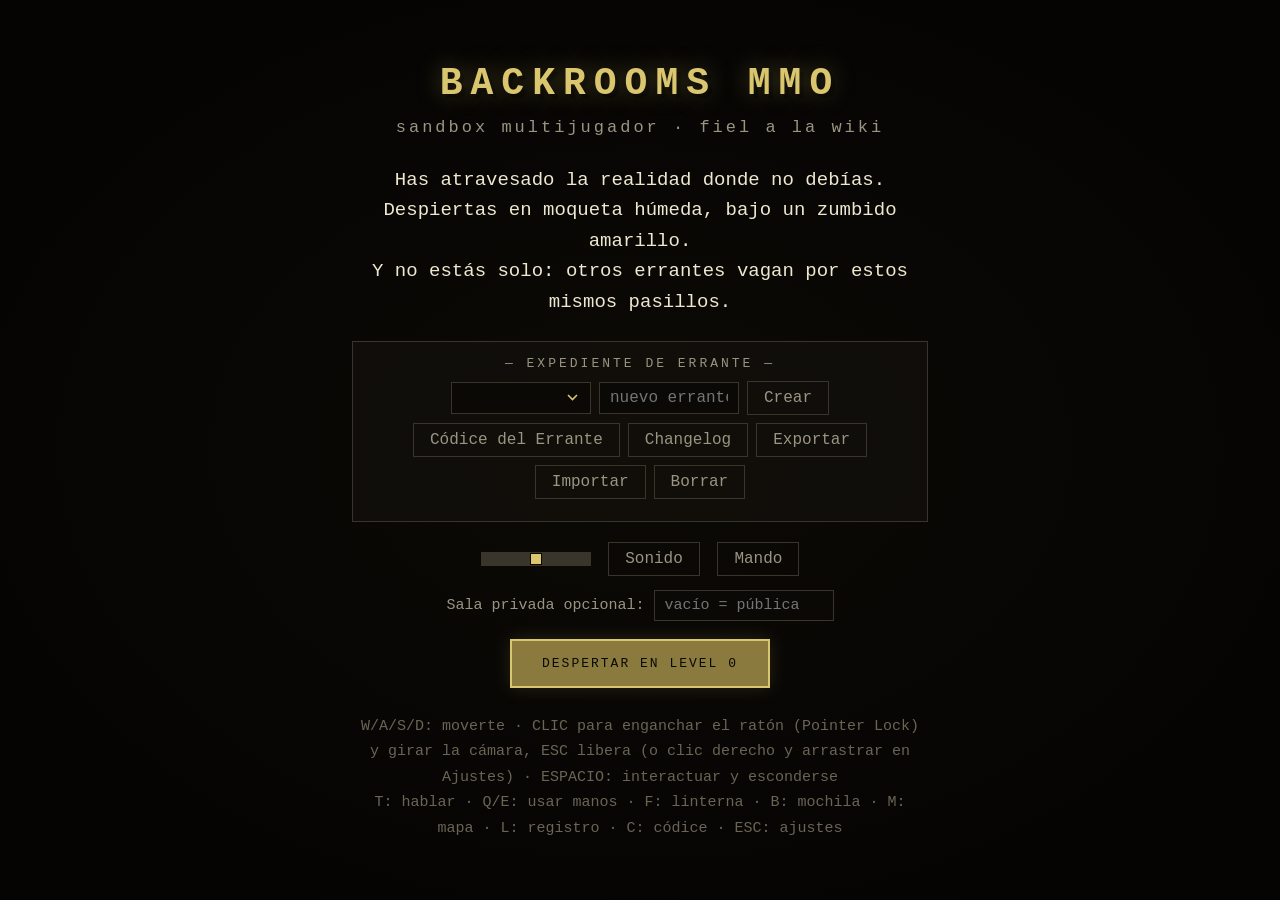
==== commit 9dbd48a5: "Rediseña los controles táctiles y arregla el movimiento diagonal en online - Los controles táctiles " ====
--- a/game/index.html
+++ b/game/index.html
@@ -73,6 +73,7 @@
     <div id="game-wrap">
       <canvas id="gl-canvas" width="960" height="600" style="display:none"></canvas>
       <canvas id="game-canvas" width="960" height="600"></canvas>
+      <button id="btn-esc" title="Ajustes (ESC)"></button>
       <button id="btn-log" title="Registro completo (L)"></button>
       <div id="log-panel" style="display:none">
         <h3><span data-icon="pergamino" data-icon-size="14"></span> Registro</h3>
@@ -154,11 +155,14 @@
   </div>
 
   <div id="touch-controls" aria-label="Controles táctiles">
-    <div class="touch-dpad">
-      <button data-touch="up">▲</button>
-      <button data-touch="left">◀</button>
-      <button data-touch="down">▼</button>
-      <button data-touch="right">▶</button>
+    <div id="touch-joystick" class="touch-joystick" aria-label="Movimiento">
+      <div class="joy-base"><div class="joy-stick"></div></div>
+    </div>
+    <div id="touch-dpad" class="touch-dpad">
+      <button data-dir="up">▲</button>
+      <button data-dir="left">◀</button>
+      <button data-dir="down">▼</button>
+      <button data-dir="right">▶</button>
     </div>
     <div class="touch-actions">
       <button data-touch="q"><span data-icon="mano" data-icon-size="22"></span></button>
--- a/game/css/style.css
+++ b/game/css/style.css
@@ -2,6 +2,8 @@
 @font-face { font-family: 'Press Start 2P'; src: url('../assets/fonts/PressStart2P-Regular.ttf') format('truetype'); font-display: swap; }
 @font-face { font-family: 'VT323'; src: url('../assets/fonts/VT323-Regular.ttf') format('truetype'); font-display: swap; }
 * { box-sizing: border-box; margin: 0; padding: 0; }
+#virtual-cursor { position: fixed; width: 14px; height: 14px; background: rgba(217,198,110,0.8); border: 2px solid #fff; border-radius: 50%; pointer-events: none; z-index: 999999; display: none; transform: translate(-50%, -50%); box-shadow: 0 0 8px #000; transition: transform 0.05s linear; }
+#virtual-cursor.vc-active { transform: translate(-50%, -50%) scale(0.8); background: #fff; border-color: var(--amarillo); }
 :root {
   --amarillo: #d9c66e;
   --amarillo-osc: #8a7a3d;
@@ -48,6 +50,9 @@
 .seed-row { margin-bottom: 18px; color: var(--gris); font-size: 16px; }
 .seed-row input { background: #0a0906; border: 1px solid var(--borde); color: var(--amarillo);
   font-family: inherit; font-size: 16px; padding: 6px 10px; width: 180px; }
+.room-row { margin: -4px 0 18px; color: var(--gris); font-size: 15px; }
+.room-row input { background: #0a0906; border: 1px solid var(--borde); color: var(--amarillo);
+  font-family: inherit; font-size: 15px; padding: 6px 10px; width: 180px; }
 .hint { margin-top: 26px; color: #6a6455; font-size: 15px; line-height: 1.7; }
 
 .btn-big { display: inline-block; background: var(--amarillo-osc); color: #0a0906;
@@ -86,21 +91,48 @@
 #screen-game { position: absolute; inset: 0; display: flex; align-items: center;
   justify-content: center; background: #030302; padding: env(safe-area-inset-top) env(safe-area-inset-right) env(safe-area-inset-bottom) env(safe-area-inset-left); }
 #game-wrap { position: relative; width: var(--game-w, 960px); height: var(--game-h, 600px);
-  max-width: 100vw; max-height: calc(var(--vh, 1vh) * 100); touch-action: none; }
+  max-width: 100vw; max-height: calc(var(--vh, 1vh) * 100); touch-action: none;
+  user-select: none; -webkit-user-select: none; -webkit-touch-callout: none; }
 #game-canvas { display: block; width: 100%; height: 100%; background: #000; border: 1px solid #22201a;
-  box-shadow: 0 0 80px rgba(0,0,0,1); image-rendering: pixelated; touch-action: none; }
-#gl-canvas { position: absolute; top: 0; left: 0; width: 100%; height: 100%; border: 1px solid #22201a; touch-action: none; }
+  box-shadow: 0 0 80px rgba(0,0,0,1); image-rendering: pixelated; touch-action: none;
+  user-select: none; -webkit-user-select: none; -webkit-touch-callout: none; }
+#gl-canvas { position: absolute; top: 0; left: 0; width: 100%; height: 100%; border: 1px solid #22201a; touch-action: none;
+  user-select: none; -webkit-user-select: none; -webkit-touch-callout: none; }
+#smiler-threat {
+  position: fixed; left: 50%; top: 50%; width: 48px; height: 48px;
+  z-index: 35; pointer-events: none; opacity: 0;
+  image-rendering: pixelated; image-rendering: crisp-edges;
+  transform: translate(-50%, -50%) scale(.5);
+  filter: drop-shadow(0 0 12px rgba(255,255,255,.95)) drop-shadow(0 0 38px rgba(255,45,20,.8));
+  transition: opacity .12s linear, transform .12s linear;
+}
+body.smiler-death #smiler-threat { opacity: 0 !important; }
+body.smiler-death .end-box::before {
+  content: ''; position: absolute; inset: -120px; pointer-events: none; z-index: -1;
+  background: url('../assets/sprites/smiler.png') center 34% / min(74vw, 680px) auto no-repeat;
+  image-rendering: pixelated; opacity: .26;
+  filter: drop-shadow(0 0 42px rgba(255,60,30,.8));
+}
+body.smiler-death .end-box { position: relative; z-index: 1; overflow: visible; }
 #game-wrap.modo3d #game-canvas { position: relative; background: transparent; box-shadow: none; }
-#vol-slider-title { -webkit-appearance: none; appearance: none; width: 90px; height: 4px;
+input[type="range"] { -webkit-appearance: none; appearance: none; width: 90px; height: 4px;
   background: #3a352a; outline: none; cursor: pointer; vertical-align: middle; }
-#vol-slider-title::-webkit-slider-thumb {
+input[type="range"]::-webkit-slider-thumb {
   -webkit-appearance: none; appearance: none; width: 12px; height: 12px;
   background: var(--amarillo); border: 1px solid #0a0906; cursor: pointer; }
+input[type="range"]::-moz-range-thumb {
+  width: 12px; height: 12px; border: 1px solid #0a0906; background: var(--amarillo); cursor: pointer; border-radius: 0; }
 /* v16: botón-pergamino del registro completo + moodles de estado (arriba) */
 #btn-log { position: absolute; top: 10px; left: 10px; width: 28px; height: 28px;
   background: rgba(10,9,6,.72); border: 1px solid var(--borde); cursor: pointer;
   display: flex; align-items: center; justify-content: center; z-index: 12; }
 #btn-log:hover { border-color: var(--amarillo-osc); box-shadow: 0 0 8px rgba(217,198,110,.25); }
+/* botón táctil de Ajustes (equivale a ESC, que no existe en móvil); oculto
+   en escritorio (la tecla ESC ya hace lo mismo), a la izquierda de btn-log */
+#btn-esc { display: none; position: absolute; top: 10px; left: 10px; width: 28px; height: 28px;
+  background: rgba(10,9,6,.72); border: 1px solid var(--borde); cursor: pointer;
+  align-items: center; justify-content: center; z-index: 12; }
+#btn-esc:hover { border-color: var(--amarillo-osc); box-shadow: 0 0 8px rgba(217,198,110,.25); }
 #log-panel { position: absolute; top: 44px; left: 10px; width: 360px; max-height: 68%;
   overflow: auto; background: rgba(12,11,7,.95); border: 1px solid var(--borde);
   padding: 12px 16px; z-index: 13; }
@@ -147,6 +179,17 @@
 /* v19: atajo de teclado en pequeñito en la esquina de cada mano */
 .k-mano { position: absolute; top: 1px; right: 3px; font-size: 11px;
   color: #6a6455; z-index: 1; text-shadow: 1px 1px 0 #000; }
+/* feedback de pulsación al usar la mano (clic o tecla) */
+.mano-slot.pulsada { animation: manoPulso .18s ease; }
+@keyframes manoPulso {
+  0%   { transform: translateY(0); border-bottom-width: 3px; }
+  45%  { transform: translateY(2px); border-bottom-width: 1px;
+         background: rgba(217,198,110,.22); box-shadow: 0 0 14px rgba(217,198,110,.6); }
+  100% { transform: translateY(0); border-bottom-width: 3px; }
+}
+@media (prefers-reduced-motion: reduce) {
+  .mano-slot.pulsada { animation: none; background: rgba(217,198,110,.22); }
+}
 #btn-mochila { width: 52px; height: 52px; background: rgba(16,14,9,.8);
   border: 1px solid var(--amarillo-osc); cursor: pointer; display: flex;
   align-items: center; justify-content: center; margin-left: 6px; }
@@ -222,10 +265,12 @@
 .chk-row input[type=checkbox] { width: 15px; height: 15px; accent-color: var(--amarillo);
   cursor: pointer; vertical-align: middle; margin-right: 6px; }
 /* v20.2: fila de debug (teleport a niveles) */
-#debug-nivel { flex: 1; background: #0a0906; border: 1px solid var(--borde);
-  color: var(--amarillo); font-family: inherit; font-size: 14px; padding: 5px 8px;
-  cursor: pointer; min-width: 0; }
-#debug-row { border-top: 1px dashed var(--borde); padding-top: 10px; }
+#debug-nivel, #debug-objeto, #opt-camara-modo { flex: 1; background: #0a0906; border: 1px solid var(--borde);
+  color: var(--amarillo); font-family: inherit; font-size: 16px; padding: 7px 10px;
+  cursor: pointer; min-width: 0; box-sizing: border-box; }
+/* el desplegable de cámara va en blanco hueso, como el resto del menú */
+#opt-camara-modo, #opt-camara-modo option { color: var(--hueso); background: #0a0906; }
+#debug-container { border-top: 1px dashed var(--borde); padding-top: 10px; margin-top: 10px; }
 /* v23: contraseña de guardián + versión del juego en Ajustes */
 #admin-row { border-top: 1px dashed var(--borde); padding-top: 10px; }
 #admin-clave { flex: 1; background: #0a0906; border: 1px solid var(--borde);
@@ -281,28 +326,47 @@
 #touch-controls { display: none; position: fixed; inset: auto 0 16px 0; z-index: 45;
   pointer-events: none; justify-content: space-between; align-items: flex-end;
   padding: 0 max(18px, env(safe-area-inset-right)) 0 max(18px, env(safe-area-inset-left));
-  touch-action: none; user-select: none; }
+  touch-action: none; user-select: none; -webkit-user-select: none; -webkit-touch-callout: none; }
 #touch-controls button { pointer-events: auto; min-width: 52px; min-height: 48px;
   background: rgba(10,9,6,.74); border: 1px solid var(--borde); color: var(--hueso);
   font: 13px var(--font-title); box-shadow: 0 0 12px rgba(0,0,0,.45);
-  touch-action: none; -webkit-tap-highlight-color: transparent; }
+  touch-action: none; user-select: none; -webkit-user-select: none; -webkit-touch-callout: none;
+  -webkit-user-drag: none; -webkit-tap-highlight-color: transparent; }
+#touch-controls *, #game-wrap canvas { -webkit-user-drag: none; }
 #touch-controls button:active { border-color: var(--amarillo); color: var(--amarillo);
   transform: translateY(1px); }
-.touch-dpad { display: grid; grid-template-columns: repeat(3, 54px); grid-template-rows: repeat(3, 50px); gap: 4px; }
-.touch-dpad [data-touch="up"] { grid-column: 2; grid-row: 1; }
-.touch-dpad [data-touch="left"] { grid-column: 1; grid-row: 2; }
-.touch-dpad [data-touch="down"] { grid-column: 2; grid-row: 3; }
-.touch-dpad [data-touch="right"] { grid-column: 3; grid-row: 2; }
+/* joystick (online: movimiento libre) y D-pad (offline por turnos: un paso
+   por toque, sin él la espera del auto-repeat lo hacía sentir poco fluido al
+   girar) — #touch-controls.modo-dpad decide cuál de los dos se ve, fijado
+   una vez al cargar según se use ?online= o ?autostart= */
+.touch-joystick { width: 128px; height: 128px; pointer-events: auto; touch-action: none; }
+#touch-controls.modo-dpad .touch-joystick { display: none; }
+.joy-base { position: relative; width: 100%; height: 100%; border-radius: 50%;
+  background: rgba(10,9,6,.6); border: 1px solid var(--borde);
+  box-shadow: inset 0 0 16px rgba(0,0,0,.55), 0 0 12px rgba(0,0,0,.45);
+  touch-action: none; user-select: none; -webkit-user-select: none; -webkit-touch-callout: none; }
+.joy-stick { position: absolute; left: 50%; top: 50%; width: 46%; height: 46%;
+  border-radius: 50%; background: rgba(217,198,110,.16); border: 1px solid var(--amarillo);
+  transform: translate(-50%, -50%); pointer-events: none; }
+.joy-base.activo .joy-stick { background: rgba(217,198,110,.3); }
+.touch-dpad { display: none; grid-template-columns: repeat(3, 54px); grid-template-rows: repeat(3, 50px); gap: 4px; }
+#touch-controls.modo-dpad .touch-dpad { display: grid; }
+.touch-dpad [data-dir="up"] { grid-column: 2; grid-row: 1; }
+.touch-dpad [data-dir="left"] { grid-column: 1; grid-row: 2; }
+.touch-dpad [data-dir="down"] { grid-column: 2; grid-row: 3; }
+.touch-dpad [data-dir="right"] { grid-column: 3; grid-row: 2; }
 .touch-actions { display: grid; grid-template-columns: repeat(2, 58px); gap: 7px; }
+.touch-actions [data-touch="map"] { grid-column: 1 / span 2; }
 
 @media (pointer: coarse) {
   body.game-active #touch-controls { display: flex; }
   #hud-manos { display: none; }
   #screen-game { align-items: center; justify-content: center; overflow: hidden; }
   #game-wrap { max-width: 100vw; max-height: calc(var(--vh, 1vh) * 100); overflow: hidden; }
-  #btn-log { top: max(8px, env(safe-area-inset-top)); left: max(8px, env(safe-area-inset-left)); }
-  #btn-game-menu { top: max(8px, env(safe-area-inset-top)); left: calc(max(8px, env(safe-area-inset-left)) + 36px); }
-  #game-log { left: calc(max(8px, env(safe-area-inset-left)) + 74px); top: max(8px, env(safe-area-inset-top)); width: min(42vw, 300px); }
+  #btn-esc { display: flex; top: max(8px, env(safe-area-inset-top)); left: max(8px, env(safe-area-inset-left)); }
+  #btn-log { top: max(8px, env(safe-area-inset-top)); left: calc(max(8px, env(safe-area-inset-left)) + 36px); }
+  #btn-game-menu { top: max(8px, env(safe-area-inset-top)); left: calc(max(8px, env(safe-area-inset-left)) + 72px); }
+  #game-log { left: calc(max(8px, env(safe-area-inset-left)) + 110px); top: max(8px, env(safe-area-inset-top)); width: min(42vw, 300px); }
   #moodles { top: max(8px, env(safe-area-inset-top)); right: max(8px, env(safe-area-inset-right)); transform: scale(.9); transform-origin: top right; }
   .title-box { max-width: 96vw; max-height: calc(var(--vh, 1vh) * 96); padding: 18px; overflow: auto; }
   .title-box h1 { font-size: clamp(22px, 7vw, 34px); letter-spacing: clamp(3px, 1.2vw, 8px); }
@@ -329,6 +393,7 @@
 @media (pointer: coarse) and (orientation: landscape) and (max-height: 430px) {
   #touch-controls { padding: 0 8px; }
   #touch-controls button { min-width: 46px; min-height: 42px; font-size: 11px; }
+  .touch-joystick { width: 104px; height: 104px; }
   .touch-dpad { grid-template-columns: repeat(3, 48px); grid-template-rows: repeat(3, 42px); gap: 3px; }
   .touch-actions { grid-template-columns: repeat(2, 50px); gap: 5px; }
   #moodles { transform: scale(.78); }
@@ -380,9 +445,18 @@
 #profile-select { min-width: 140px; }
 #profile-name { width: 140px; }
 #profile-records { color: #8a8470; font-size: 15px; margin: 4px 0 8px; }
+/* flecha propia en TODOS los desplegables, separada del borde derecho
+   (con la flecha nativa el navegador la pega al borde y padding-right no la mueve) */
+#opt-camara-modo, #debug-nivel, #profile-select {
+  -webkit-appearance: none; -moz-appearance: none; appearance: none;
+  background-image: url("data:image/svg+xml,%3Csvg xmlns='http://www.w3.org/2000/svg' width='11' height='7' viewBox='0 0 11 7'%3E%3Cpath d='M1 1l4.5 4.5L10 1' fill='none' stroke='%23d9c66e' stroke-width='1.6'/%3E%3C/svg%3E");
+  background-repeat: no-repeat;
+  background-position: right 12px center;
+  padding-right: 32px;
+}
 
 /* ---------- códice ---------- */
-#codex-panel { position: fixed; inset: 0; background: rgba(3,3,2,.88);
+#codex-panel, #changelog-panel { position: fixed; inset: 0; background: rgba(3,3,2,.88);
   display: flex; align-items: center; justify-content: center; z-index: 30; }
 .codex-box { width: min(720px, 94vw); max-height: 88vh; overflow: auto;
   border: 8px solid transparent; border-image: var(--marco) 8 fill stretch;
@@ -404,6 +478,9 @@
 details.cdx > summary:hover { background: #14120c; }
 .cdx-n { margin-left: auto; color: var(--gris); font-size: 14px; letter-spacing: 0; }
 details.cdx > div, details.cdx > ol { padding: 6px 14px 12px; }
+.changelog-ul { padding: 6px 14px 12px 30px; margin: 0; }
+.changelog-ul li { color: #cfc8b0; font-size: 14.5px; line-height: 1.55; margin-bottom: 4px; }
+.changelog-ul li::marker { color: var(--amarillo-osc); }
 .cdx-nivel { border: 1px solid var(--borde); border-left: 4px solid #888;
   margin-bottom: 4px; background: #0f0e0a; }
 .cdx-nivel > summary { list-style: none; cursor: pointer; padding: 6px 10px;
@@ -446,3 +523,18 @@
 #end-stats b { color: var(--amarillo); display: block; font-family: var(--font-title); font-size: 14px; padding-bottom: 4px; }
 .end-box h3 { color: var(--gris); font-size: 16px; margin-bottom: 8px; letter-spacing: 1px; }
 #end-journal { padding-left: 22px; font-size: 16px; line-height: 1.7; color: #cfc8b0; margin-bottom: 26px; }
+
+/* ---------- scrollbars retro ---------- */
+::-webkit-scrollbar { width: 10px; background: #0a0906; border-left: 1px solid var(--borde); }
+::-webkit-scrollbar-thumb { background: var(--amarillo-osc); border: 1px solid #0a0906; }
+::-webkit-scrollbar-thumb:hover { background: var(--amarillo); }
+* { scrollbar-width: thin; scrollbar-color: var(--amarillo-osc) #0a0906; }
+
+/* v26.8: resalte de arrastre para ranuras válidas */
+.slot-highlight-valid {
+  border-color: var(--amarillo) !important;
+  box-shadow: 0 0 10px rgba(217, 198, 110, 0.45) !important;
+  background: rgba(217, 198, 110, 0.12) !important;
+  transition: border-color 0.15s, box-shadow 0.15s, background-color 0.15s;
+}
+
